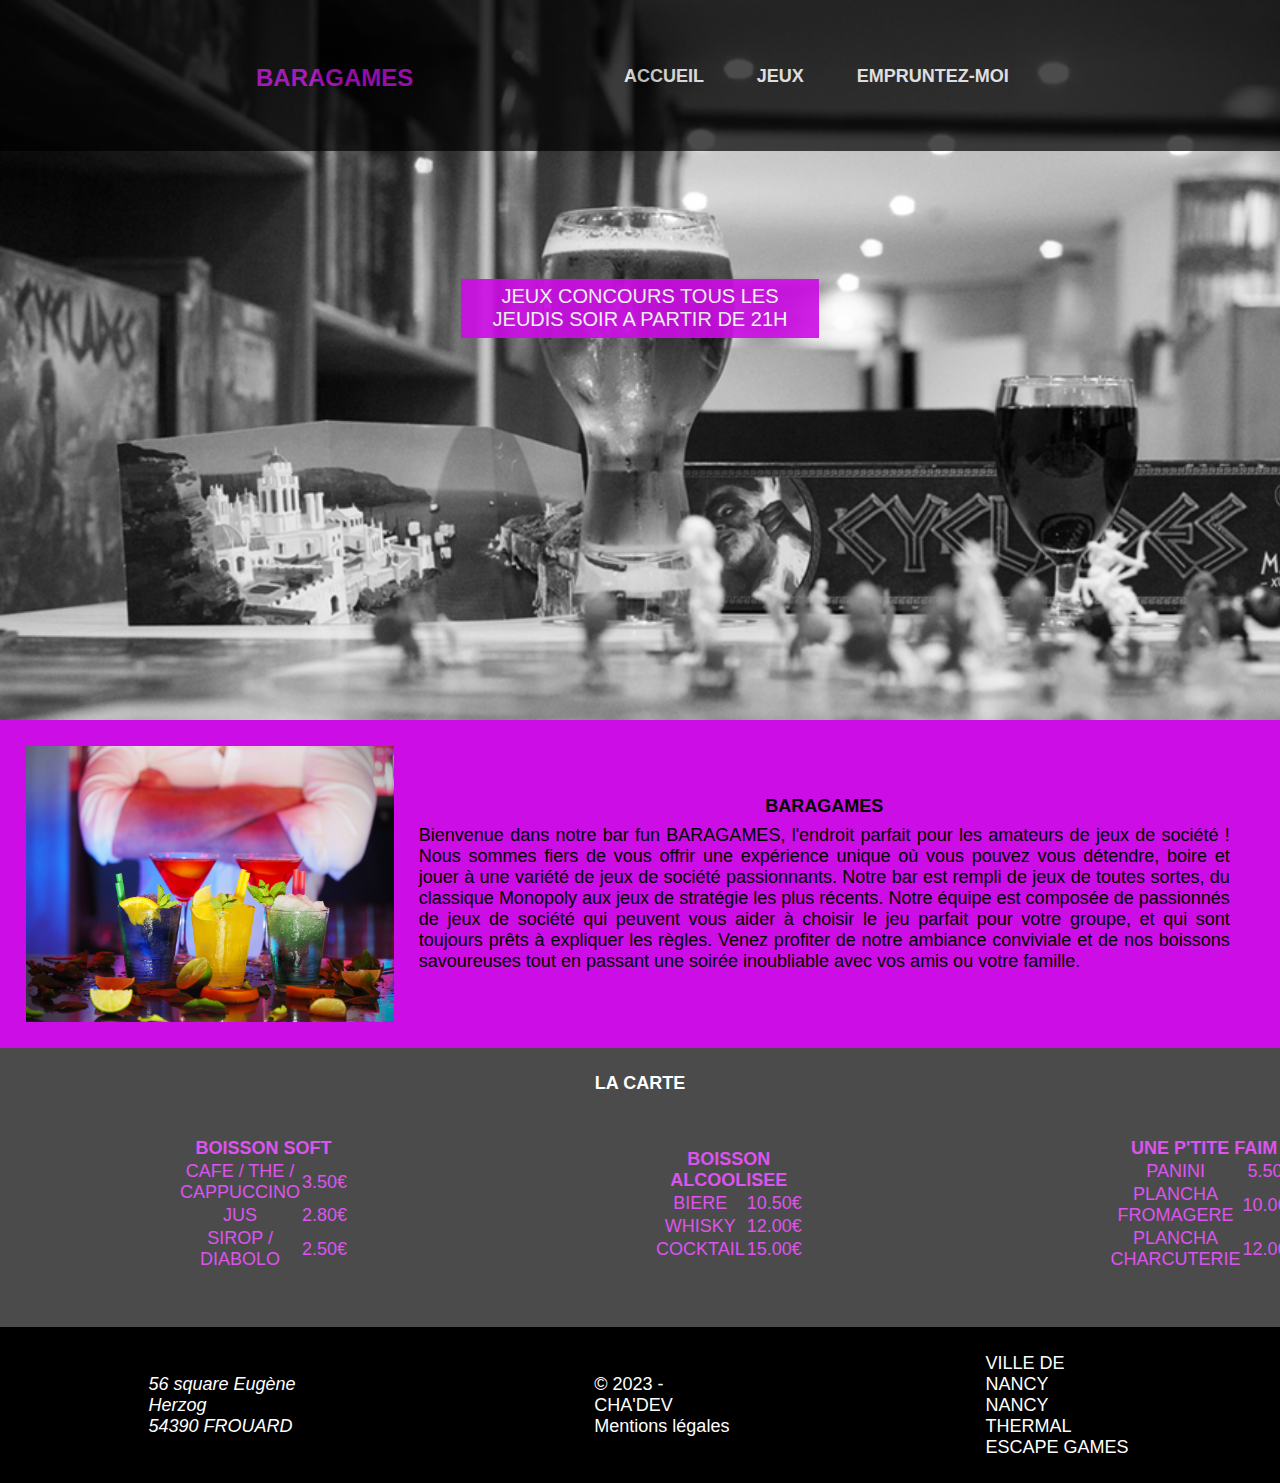
==== index.html @ 43455dfd "commit save folder" ====
<!DOCTYPE html>
<html lang="fr">
<head>
    <meta charset="UTF-8">
    <meta http-equiv="X-UA-Compatible" content="IE=edge">
    <meta name="viewport" content="width=device-width, initial-scale=1.0">
    <title>BARAGAMES</title>
    <link rel="stylesheet" href="style.css">
</head>
<body>
    <header class="ban picture">
        <div class="s_header">
            <h1 class="logo">BARAGAMES</h1>
            <nav class="nav_header">
                <a class="white" href="index.html">ACCUEIL</a>
                <a class="white" href="boardgames.html">JEUX</a>
                <a class="white" href="forrow.html">EMPRUNTEZ-MOI</a>
            </nav>
        </div>
        <section >
            <h3 class="h-one">JEUX CONCOURS TOUS LES JEUDIS SOIR A PARTIR DE 21H</h3>
        </section>
    </header>
    <main>
        <section class="row center">
            <img src="img/carte.jpg" alt="cocktails" width="30%" height="30%">
            <div class="center">
                <h2>BARAGAMES</h2>
                <p>Bienvenue dans notre bar fun BARAGAMES, l'endroit parfait pour les amateurs de jeux de société ! Nous sommes fiers de vous offrir une expérience unique où vous pouvez vous détendre, boire et jouer à une variété de jeux de société passionnants. Notre bar est rempli de jeux de toutes sortes, du classique Monopoly aux jeux de stratégie les plus récents. Notre équipe est composée de passionnés de jeux de société qui peuvent vous aider à choisir le jeu parfait pour votre groupe, et qui sont toujours prêts à expliquer les règles. Venez profiter de notre ambiance conviviale et de nos boissons savoureuses tout en passant une soirée inoubliable avec vos amis ou votre famille.</p>
            </div>
        </section>
        <section class="section_carte">
            <h2>LA CARTE</h2>
            <div class="row">
                <article class="soft">
                    <div class="row">
                        <table>
                            <thead>
                                <tr>
                                    <th colspan="2">BOISSON SOFT</th>
                                </tr>
                            </thead>
                            <tbody>
                                <tr>
                                    <td>CAFE / THE / CAPPUCCINO</td>
                                    <td>3.50€</td>
                                </tr>
                                <tr>
                                    <td>JUS</td>
                                    <td>2.80€</td>
                                </tr>
                                <tr>
                                    <td>SIROP / DIABOLO</td>
                                    <td>2.50€</td>
                                </tr>
                            </tbody>
                        </table>
                    </div>
                </article>
                <article class="alcool">
                    <div class="row">
                        <table>
                            <thead>
                                <tr>
                                    <th colspan="2">BOISSON ALCOOLISEE</th>
                                </tr>
                            </thead>
                            <tbody>
                                <tr>
                                    <td>BIERE</td>
                                    <td>10.50€</td>
                                </tr>
                                <tr>
                                    <td>WHISKY</td>
                                    <td>12.00€</td>
                                </tr>
                                <tr>
                                    <td>COCKTAIL</td>
                                    <td>15.00€</td>
                                </tr>
                            </tbody>
                        </table>
                    </div>
                </article>
                <article class="miam">
                    <div class="row">
                        <table>
                            <thead>
                                <tr>
                                    <th colspan="2">UNE P'TITE FAIM</th>
                                </tr>
                            </thead>
                            <tbody>
                                <tr>
                                    <td>PANINI</td>
                                    <td>5.50€</td>
                                </tr>
                                <tr>
                                    <td>PLANCHA FROMAGERE</td>
                                    <td>10.00€</td>
                                </tr>
                                <tr>
                                    <td>PLANCHA CHARCUTERIE</td>
                                    <td>12.00€</td>
                                </tr>
                            </tbody>
                        </table>
                    </div>
                </article>
            </div>
        </section>
    </main>
    <footer class="row footer">
        <div class="contact">
            <address>
                <p>56 square Eugène Herzog</p>
                <p>54390 FROUARD</p>
            </address>
        </div>
        <div class="droit">
            <p>© 2023 - CHA'DEV</p>
            <p>Mentions légales</p>
        </div>
        <div class="partenaire">
            <p>VILLE DE NANCY</p>
            <p>NANCY THERMAL</p>
            <p>ESCAPE GAMES</p>
        </div>
    </footer>
</body>
</html>
---- style.css ----
/* TOUTES LES PAGES */
* {
    margin: 0;
    padding: 0;
    text-decoration: none;
    font-family: 'Segoe UI', sans-serif;
    font-size: 18px;
    align-items: center;
}

/* HEADER */
.s_header {
    background-color: rgb(0, 0, 0);
    padding: 5%;
    opacity: 0.70;
}
.logo {
    margin-left: 15%;
    position: absolute;
    color: #cd0de6;
    font-size: 24px;
    font-weight: 700;
}
.ban {
    background-image: url(img/banniere.png);
    height: 80vh;
    background-size: cover;
}
a {
    text-decoration: none;
    color: white;
}
/* LE MENU */
.nav_header {
    text-align: right;
    color: white;
    font-weight: bold;
    font-size: 20px;
    margin-right: 18%;
}
.white {
    margin-left: 5%;
    color: white;
}
.h-one {
    color: white;
    text-align: center;
    font-weight: 300;
    font-size: 20px;
    background-color: #cd0de6;
    margin: 0 36%;
    margin-bottom: 1%;
    margin-top: 10%;
    opacity: 0.90;
    padding: 0.5%;
}
/* FOOTER */
.footer {
    background-color: black;
    color: white;
    padding: 2%;
}
.contact {
    margin: 0 10%;
}
.droit {
    margin: 0 10%;
}
.partenaire {
    margin: 0 10%;
}



/* LA PAGE INDEX */
.row {
    display: flex;
    flex-direction: row;
}
.center {
    background-color: #cd0de6;
    padding: 2%;
    text-align: justify;
}
h2,
h4 {
    text-align: center;
    margin-bottom: 1%;
}
.section_carte {
    background-color: black;
    opacity: 0.70;
    color: white;
    padding: 2%;
}

.soft {
    margin: 0 10%;
}
.alcool {
    margin: 0 10%;
}
.miam {
    margin: 0 10%;
}
.prix_lib {
    display: flex;
    flex-direction: row;
}
.prix {
    margin: 0 10%;
}

/* LA PAGE FORROW */
.form {
    background-color: black;
    color: white;
    padding: 5%;
    margin: 5% 35%;
    text-align: center;
    box-shadow: #ce6cdb 8px 8px 10px;
    border: #cd0de6 1px solid;
    border-radius: 10%;
}
.selection {
    margin-top: 5%;
    margin-bottom: 2%;
}
input {
    padding: 1%;
}

/* LA PAGE BOARDGAMES */
#listGame {
    display: flex;
    flex-wrap: wrap;
    padding: 1%;
}

article {
    margin-left: 10%;
    padding: 2%;
    border : 5px black solid;
    border-radius: 7%;
    margin-bottom: 2%;
    background-color: black;
    color: #cd0de6;
    text-align: center;
}
.btn_detail {
    padding: 5%;
    background-color: #0cbb0c;
    border: #055f05 2px inherit;
}
#detailMore {
    text-align: justify;
    margin-left: -20%;
    margin-top: -130%;
    padding: 2%;
    border-left: #cd0de6 2px solid;

    position: fixed;
    right: 0;
    top: 50%;
    width: 20%;
    margin-top: -5%;
}
.btn_reserv {
    color: black;
    background-color: #cd0de6;
    padding: 5%;
    margin: 0 35%;
    justify-content: center;
}


@media screen and (max-width: 992px){
    .ban {
        background-image: none;
        background-color: black;
        height: 40vh;
    }

    .row {
        display: flex;
        flex-direction: column;
    }
    .logo {
        visibility: hidden;
    }
    #detailMore {
        margin: auto;
        position: initial;
        width: 90%;
    }
}
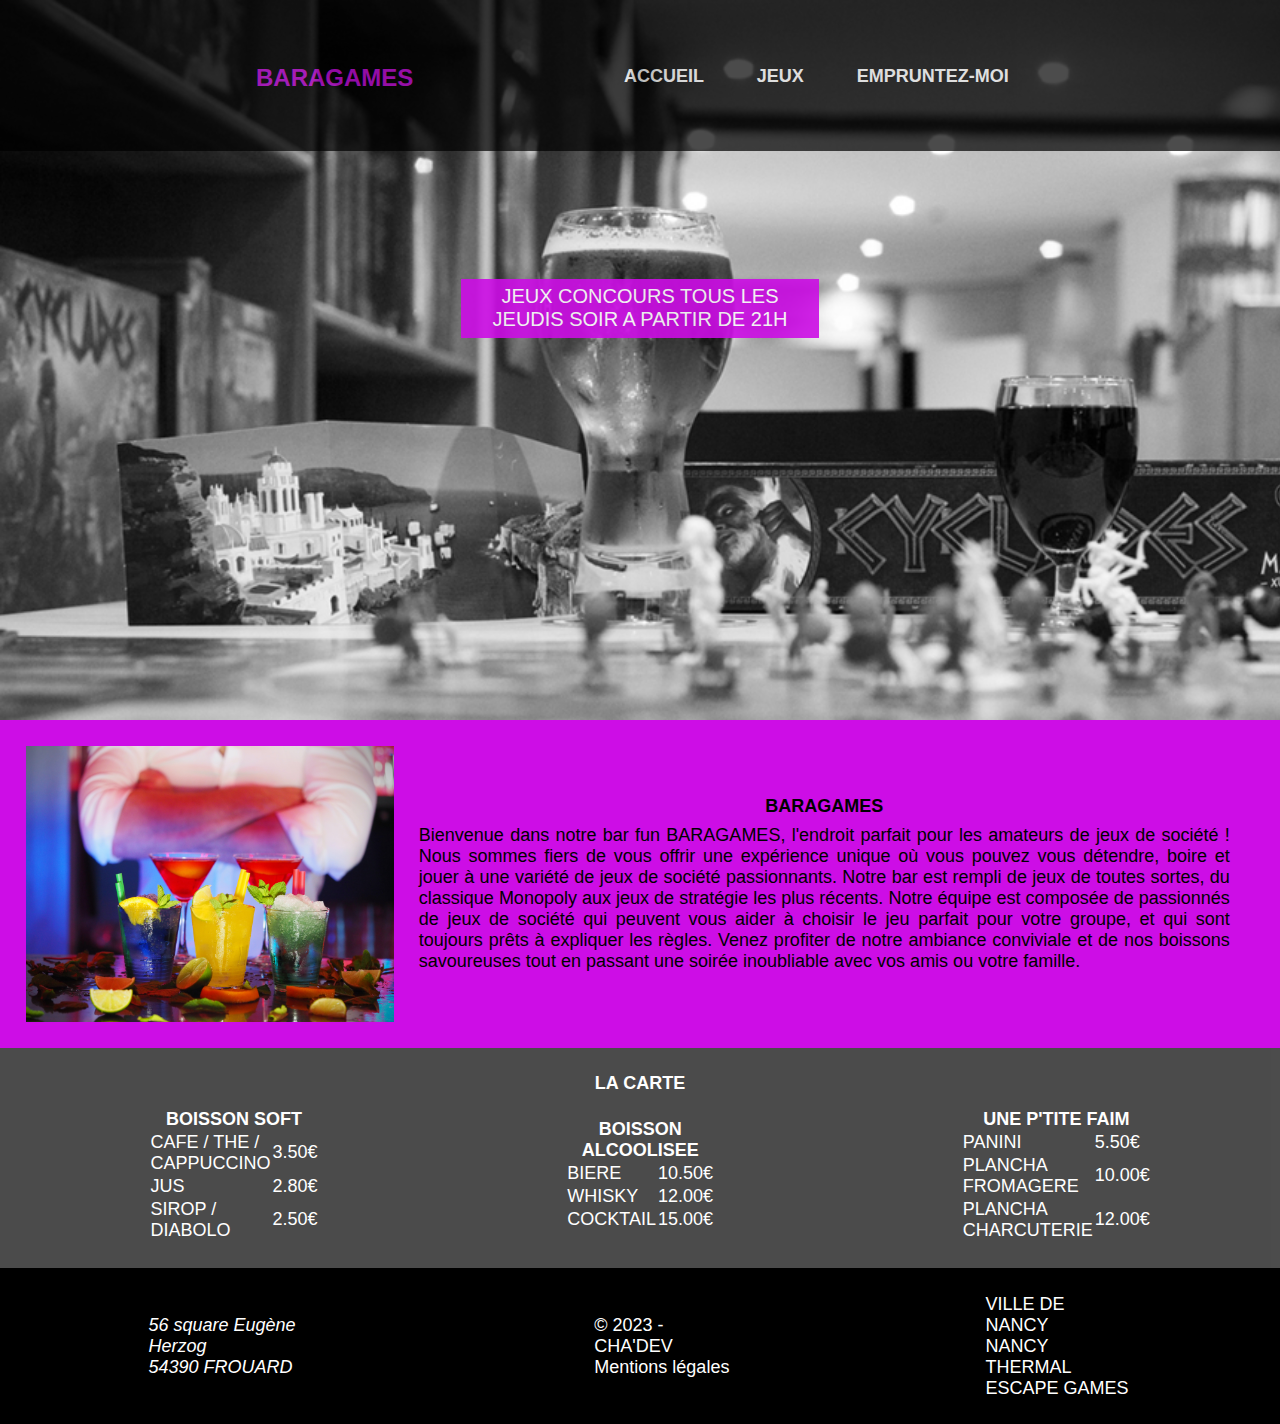
==== commit 896eff33: "ajustement css page index" ====
--- a/index.html
+++ b/index.html
@@ -32,7 +32,7 @@
         <section class="section_carte">
             <h2>LA CARTE</h2>
             <div class="row">
-                <article class="soft">
+                <div class="soft">
                     <div class="row">
                         <table>
                             <thead>
@@ -56,8 +56,8 @@
                             </tbody>
                         </table>
                     </div>
-                </article>
-                <article class="alcool">
+                </div>
+                <div class="alcool">
                     <div class="row">
                         <table>
                             <thead>
@@ -81,8 +81,8 @@
                             </tbody>
                         </table>
                     </div>
-                </article>
-                <article class="miam">
+                </div>
+                <div class="miam">
                     <div class="row">
                         <table>
                             <thead>
@@ -106,7 +106,7 @@
                             </tbody>
                         </table>
                     </div>
-                </article>
+                </div>
             </div>
         </section>
     </main>
--- a/style.css
+++ b/style.css
@@ -59,6 +59,8 @@
     background-color: black;
     color: white;
     padding: 2%;
+    z-index: 5;
+    position: relative;
 }
 .contact {
     margin: 0 10%;
@@ -158,7 +160,6 @@
     margin-top: -130%;
     padding: 2%;
     border-left: #cd0de6 2px solid;
-
     position: fixed;
     right: 0;
     top: 50%;
@@ -175,6 +176,7 @@
 
 
 @media screen and (max-width: 992px){
+    /* PAGE ACCUEIL */
     .ban {
         background-image: none;
         background-color: black;
@@ -188,9 +190,16 @@
     .logo {
         visibility: hidden;
     }
+    /* PAGE BOARDGAMES */
     #detailMore {
         margin: auto;
         position: initial;
         width: 90%;
     }
+
+    /* PAGE FORROW */
+    .mobile {
+        display: flex;
+        flex-direction: column;
+    }
 }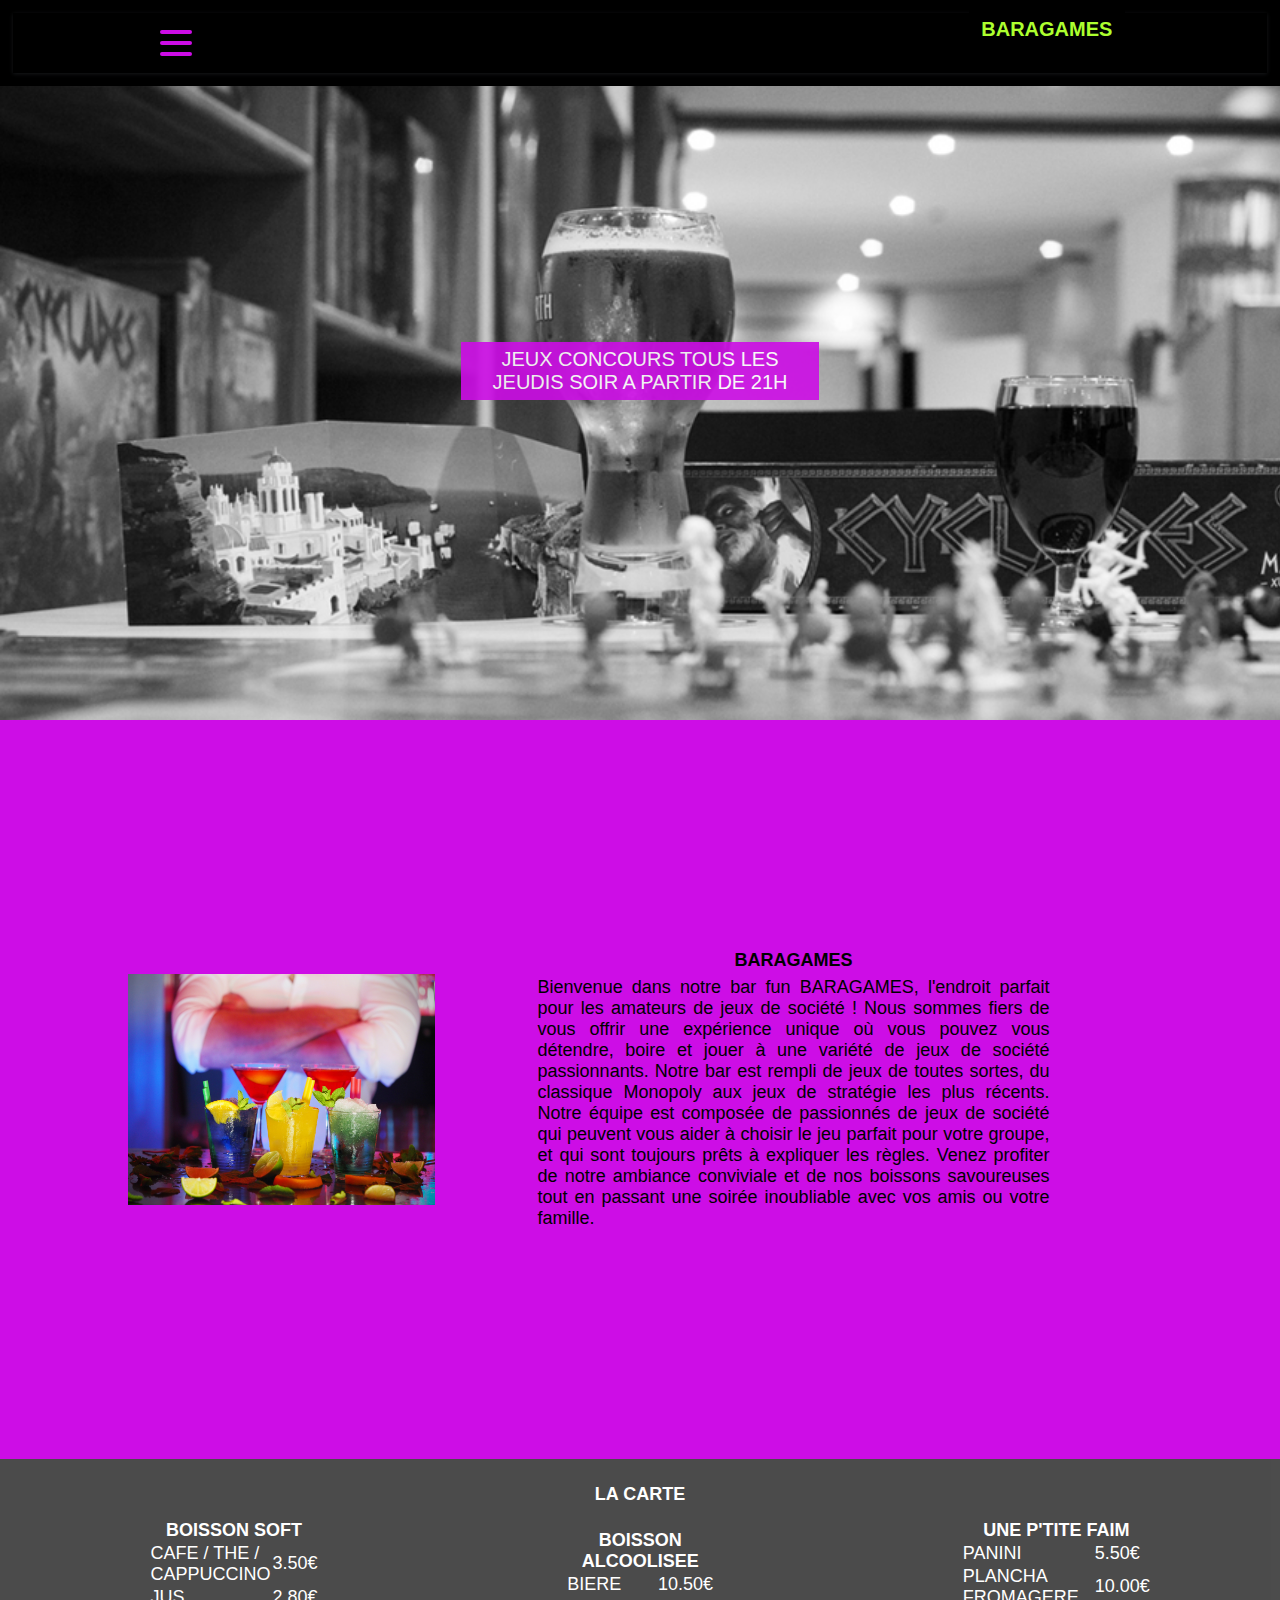
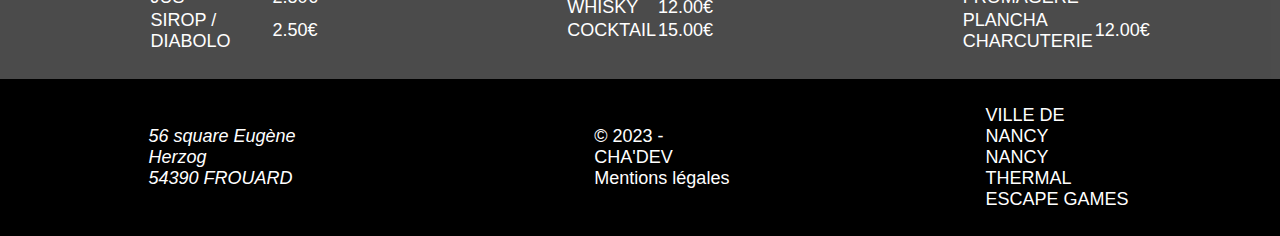
==== commit 801c223b: "menu burger, ajustement css" ====
--- a/index.html
+++ b/index.html
@@ -6,16 +6,31 @@
     <meta name="viewport" content="width=device-width, initial-scale=1.0">
     <title>BARAGAMES</title>
     <link rel="stylesheet" href="style.css">
+    <link rel="stylesheet" href="https://cdnjs.cloudflare.com/ajax/libs/font-awesome/5.13.0/css/all.min.css"/>
 </head>
 <body>
     <header class="ban picture">
         <div class="s_header">
-            <h1 class="logo">BARAGAMES</h1>
-            <nav class="nav_header">
-                <a class="white" href="index.html">ACCUEIL</a>
-                <a class="white" href="boardgames.html">JEUX</a>
-                <a class="white" href="forrow.html">EMPRUNTEZ-MOI</a>
-            </nav>
+            <nav>
+                <div class="navbar">
+                  <div class="container nav-container">
+                      <input class="checkbox" type="checkbox" name="" id="" />
+                      <div class="hamburger-lines">
+                        <span class="line line1"></span>
+                        <span class="line line2"></span>
+                        <span class="line line3"></span>
+                      </div>  
+                    <div class="logo">
+                      <h1><a href="index.html">BARAGAMES</a></h1>
+                    </div>
+                    <div class="menu-items">
+                      <li><a href="index.html">ACCUEIL</a></li>
+                      <li><a href="boardgames.html">LES JEUX</a></li>
+                      <li><a href="forrow.html">EMPRUNTEZ-MOI</a></li>
+                    </div>
+                  </div>
+                </div>
+              </nav>
         </div>
         <section >
             <h3 class="h-one">JEUX CONCOURS TOUS LES JEUDIS SOIR A PARTIR DE 21H</h3>
--- a/style.css
+++ b/style.css
@@ -9,18 +9,165 @@
 }
 
 /* HEADER */
-.s_header {
-    background-color: rgb(0, 0, 0);
-    padding: 5%;
-    opacity: 0.70;
-}
+@import url("https://fonts.googleapis.com/css2?family=Poppins:ital,wght@0,100;0,200;0,300;0,400;0,500;0,600;0,700;0,800;0,900;1,100;1,200;1,300;1,400;1,500;1,600;1,700;1,800;1,900&display=swap");
+
+* {
+  margin: 0;
+  padding: 0;
+  box-sizing: border-box;
+}
+
+body {
+  font-family: "Poppins", sans-serif;
+}
+/* MENU HAMBURGER */
+.container {
+  max-width: 1000px;
+  width: 90%;
+  margin: auto;
+}
+
+.navbar {
+  width: 100%;
+  box-shadow: 0 1px 4px rgb(146 161 176 / 15%);
+}
+
+.nav-container {
+  display: flex;
+  justify-content: space-between;
+  align-items: center;
+  height: 62px;
+}
+
+.navbar .menu-items {
+  display: flex;
+}
+
+.navbar .nav-container li {
+  list-style: none;
+}
+
+.navbar .nav-container a {
+  text-decoration: none;
+  color: greenyellow;
+  background-color: black;
+  font-weight: 700;
+  font-size: 20px;
+  padding: 0.7rem;
+}
+
+.navbar .nav-container a:hover{
+    font-weight: bolder;
+}
+
+.nav-container {
+  display: block;
+  position: relative;
+  height: 60px;
+}
+
+.nav-container .checkbox {
+  position: absolute;
+  display: block;
+  height: 32px;
+  width: 32px;
+  top: 20px;
+  left: 20px;
+  z-index: 5;
+  opacity: 0;
+  cursor: pointer;
+}
+
+.nav-container .hamburger-lines {
+  display: block;
+  height: 26px;
+  width: 32px;
+  position: absolute;
+  top: 17px;
+  left: 20px;
+  z-index: 2;
+  display: flex;
+  flex-direction: column;
+  justify-content: space-between;
+}
+
+.nav-container .hamburger-lines .line {
+  display: block;
+  height: 4px;
+  width: 100%;
+  border-radius: 10px;
+  background: #cd0de6;
+}
+
+.nav-container .hamburger-lines .line1 {
+  transform-origin: 0% 0%;
+  transition: transform 0.4s ease-in-out;
+}
+
+.nav-container .hamburger-lines .line2 {
+  transition: transform 0.2s ease-in-out;
+}
+
+.nav-container .hamburger-lines .line3 {
+  transform-origin: 0% 100%;
+  transition: transform 0.4s ease-in-out;
+}
+
+.navbar .menu-items {
+  padding-top: 120px;
+  box-shadow: inset 0 0 500px rgba(233, 7, 203, 0.5);
+  height: 40vh;
+  width: 100%;
+  transform: translate(-150%);
+  display: flex;
+  flex-direction: column;
+  margin-left: -40px;
+  padding-left: 50px;
+  transition: transform 0.5s ease-in-out;
+  text-align: center;
+}
+
+.navbar .menu-items li {
+  margin-bottom: 1.2rem;
+  font-size: 1.5rem;
+  font-weight: 500;
+}
+
 .logo {
+    top: 5px;
+    right: 15px;
     margin-left: 15%;
     position: absolute;
     color: #cd0de6;
-    font-size: 24px;
+    font-size: 35px;
     font-weight: 700;
 }
+.nav-container input[type="checkbox"]:checked ~ .menu-items {
+  transform: translateX(0);
+}
+
+.nav-container input[type="checkbox"]:checked ~ .hamburger-lines .line1 {
+  transform: rotate(45deg);
+}
+
+.nav-container input[type="checkbox"]:checked ~ .hamburger-lines .line2 {
+  transform: scaleY(0);
+}
+
+.nav-container input[type="checkbox"]:checked ~ .hamburger-lines .line3 {
+  transform: rotate(-45deg);
+}
+
+.nav-container input[type="checkbox"]:checked ~ .logo{
+  display: none;
+}
+
+
+.s_header {
+    background-color: rgb(0, 0, 0);
+    padding: 1%;
+}
+
 .ban {
     background-image: url(img/banniere.png);
     height: 80vh;
@@ -30,18 +177,7 @@
     text-decoration: none;
     color: white;
 }
-/* LE MENU */
-.nav_header {
-    text-align: right;
-    color: white;
-    font-weight: bold;
-    font-size: 20px;
-    margin-right: 18%;
-}
-.white {
-    margin-left: 5%;
-    color: white;
-}
+
 .h-one {
     color: white;
     text-align: center;
@@ -50,7 +186,7 @@
     background-color: #cd0de6;
     margin: 0 36%;
     margin-bottom: 1%;
-    margin-top: 10%;
+    margin-top: 20%;
     opacity: 0.90;
     padding: 0.5%;
 }
@@ -71,8 +207,6 @@
 .partenaire {
     margin: 0 10%;
 }
-
-
 
 /* LA PAGE INDEX */
 .row {
@@ -81,7 +215,7 @@
 }
 .center {
     background-color: #cd0de6;
-    padding: 2%;
+    padding: 10%;
     text-align: justify;
 }
 h2,
@@ -118,7 +252,7 @@
     background-color: black;
     color: white;
     padding: 5%;
-    margin: 5% 35%;
+    margin: 12% 35%;
     text-align: center;
     box-shadow: #ce6cdb 8px 8px 10px;
     border: #cd0de6 1px solid;
@@ -138,7 +272,9 @@
     flex-wrap: wrap;
     padding: 1%;
 }
-
+.top {
+    margin-top: 10%;
+}
 article {
     margin-left: 10%;
     padding: 2%;
@@ -157,7 +293,6 @@
 #detailMore {
     text-align: justify;
     margin-left: -20%;
-    margin-top: -130%;
     padding: 2%;
     border-left: #cd0de6 2px solid;
     position: fixed;
@@ -186,11 +321,16 @@
     .row {
         display: flex;
         flex-direction: column;
-    }
+        justify-content: center;
+    }
+    .h-one,
     .logo {
         visibility: hidden;
     }
     /* PAGE BOARDGAMES */
+    .top {
+        margin-top: 40%;
+    }
     #detailMore {
         margin: auto;
         position: initial;
@@ -201,5 +341,6 @@
     .mobile {
         display: flex;
         flex-direction: column;
+        margin-top: 30%;
     }
 }